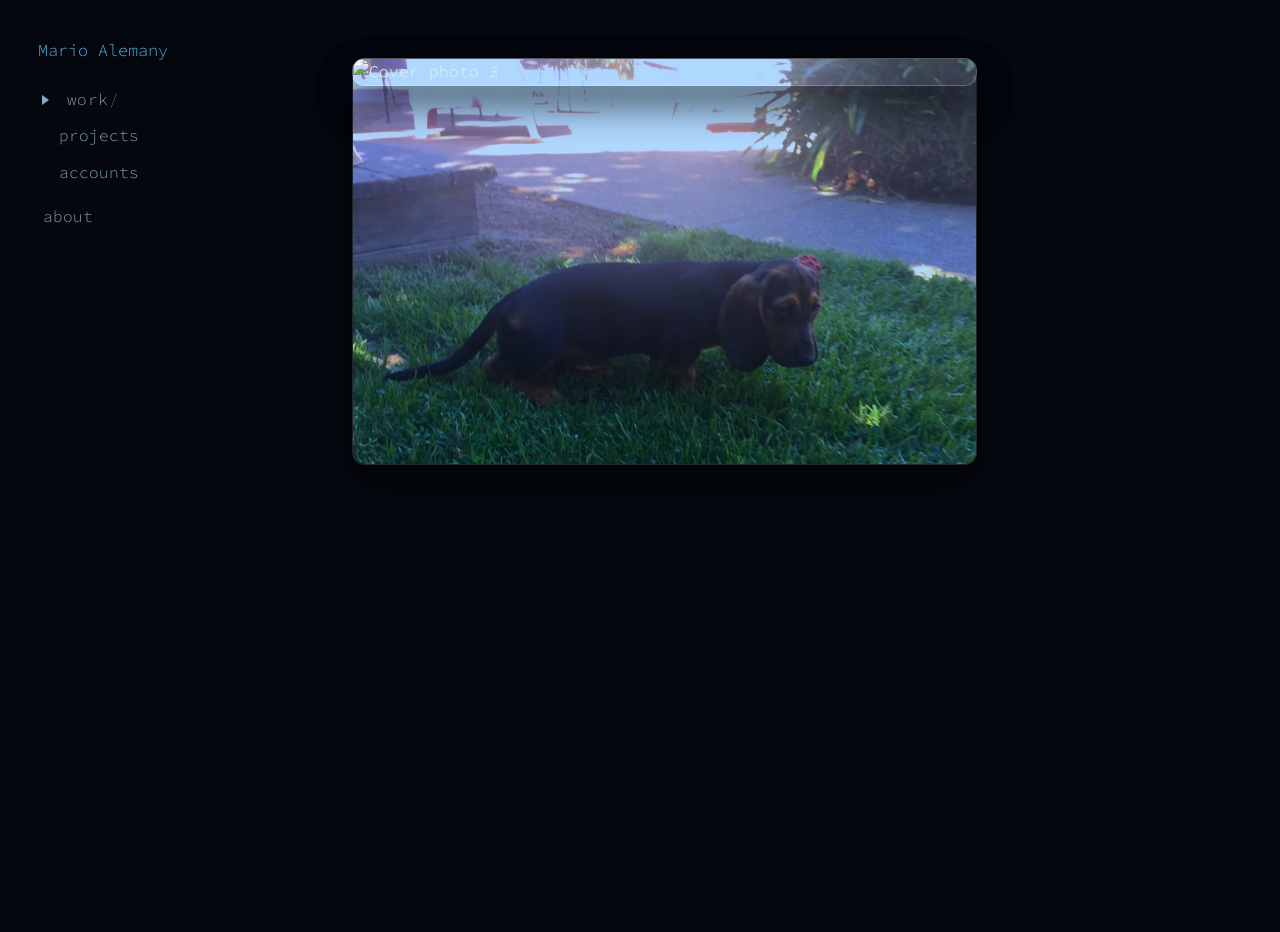
==== index.html @ ad0feb40 "match typography with site2 Made-with: Cursor" ====
<!doctype html>
<html lang="en">
  <head>
    <meta charset="UTF-8" />
    <meta name="viewport" content="width=device-width, initial-scale=1.0" />
    <title>portfolio</title>
    <link rel="preconnect" href="https://fonts.googleapis.com" />
    <link rel="preconnect" href="https://fonts.gstatic.com" crossorigin />
    <link
      href="https://fonts.googleapis.com/css2?family=Source+Code+Pro:wght@300;400&display=swap"
      rel="stylesheet"
    />
    <link rel="stylesheet" href="styles.css" />
  </head>
  <body>
    <main class="app-layout">
      <aside class="sidebar">
        <div class="brand-block">
          <button class="brand-home" id="home-trigger" type="button">Mario Alemany</button>
        </div>
        <nav class="tree-nav" aria-label="Site sections">
          <ul class="tree-root">
            <li class="tree-item">
              <div class="tree-row">
                <button class="tree-toggle tree-folder-toggle" aria-expanded="false" aria-controls="work-group">
                  <span class="arrow" aria-hidden="true"></span>
                  <span class="tree-folder-label"
                    ><span class="folder-name">work</span><span class="folder-slash">/</span></span>
                </button>
              </div>
              <ul class="tree-group" id="work-group">
                <li class="tree-item">
                  <button class="tree-leaf" data-tab="projects" aria-selected="false">projects</button>
                </li>
                <li class="tree-item">
                  <button class="tree-leaf" data-tab="accounts" aria-selected="false">accounts</button>
                </li>
              </ul>
            </li>
            <li class="tree-item">
              <button class="tree-leaf tree-leaf-standalone" data-tab="about" aria-selected="false">about</button>
            </li>
          </ul>
        </nav>
      </aside>

      <section class="content-area">
        <section class="landing active" id="landing">
          <div
            class="landing-stack landing-stack--deck"
            id="cover-deck"
            aria-label="Featured portraits. Click a photo to cycle the stack."
          >
            <img src="img/cover1.jpeg" alt="Cover photo 1" class="stack-photo" data-cover="0" />
            <img src="img/cover2.jpeg" alt="Cover photo 2" class="stack-photo" data-cover="1" />
            <img src="img/cover3.jpeg" alt="Cover photo 3" class="stack-photo" data-cover="2" />
          </div>
        </section>

        <section class="panel" id="projects">
          <div class="section-head">
            <h2>Projects</h2>
            <button class="shuffle-button" id="projects-shuffle" type="button">shuffle</button>
          </div>
          <div id="projects-list" class="projects-grid"></div>
        </section>

        <section class="panel" id="accounts">
          <div class="section-head">
            <h2>Accounts</h2>
          </div>
          <div id="accounts-list" class="accounts-list"></div>
        </section>

        <section class="panel" id="about">
          <h2>About</h2>
          <div id="about-bio" class="about-bio"></div>
        </section>
      </section>
    </main>

    <script src="script.js"></script>
  </body>
</html>
---- styles.css ----
/*
  Theme = edit these only for a new palette. Everything else uses var(...) where possible.
  --bg / --surface     page + panel background
  --line               subtle rules (tree guide tone)
  --text               main body copy
  --muted              secondary / de-emphasized text
  --neon               primary accent (headings, active nav, tags bg)
  --neon-2             hover / brighter accent
  --accent-soft        card titles + bold account names
  --tag-fg             text color on top of --neon (tag pills)
  Tip: pick --neon first, then a lighter --neon-2; keep --tag-fg very dark for contrast.
*/
:root {
  color-scheme: dark;
  --bg: #04070e;
  --surface: #04070e;
  --line: rgba(88, 155, 215, 0.34);
  --text: #d8eaf5;
  --muted: #8ca8c0;
  --neon: #5bb8eb;
  --neon-2: #9fd4f5;
  --accent-soft: #c4ebff;
  --tag-fg: #081220;
}

*,
*::before,
*::after {
  box-sizing: border-box;
}

body {
  margin: 0;
  min-height: 100vh;
  font-family: "Source Code Pro", monospace;
  font-weight: 300;
  font-size: 12pt;
  line-height: 1.6;
  color: var(--text);
  background: var(--bg);
}

.app-layout {
  width: min(1240px, 94vw);
  margin: 2rem auto;
  min-height: calc(100vh - 4rem);
  display: grid;
  grid-template-columns: 250px 1fr;
  gap: 1.2rem;
}

.sidebar {
  background: transparent;
  border: 0;
  padding: 0.4rem 0.6rem 0.4rem 0;
  box-shadow: none;
  position: sticky;
  top: 1.2rem;
  height: fit-content;
}

.brand-block {
  margin-bottom: 1.1rem;
  border: 0;
  border-radius: 0;
  padding: 0;
  background: transparent;
}

.brand-home {
  appearance: none;
  border: 0;
  background: transparent;
  padding: 0;
  margin: 0;
  font-family: "Source Code Pro", monospace;
  font-size: clamp(0.9rem, 1.8vw, 1.05rem);
  font-weight: 300;
  line-height: 1.35;
  color: var(--neon);
  cursor: pointer;
  text-align: left;
}

.brand-home:hover {
  color: var(--neon-2);
}

.tree-root,
.tree-group {
  list-style: none;
  margin: 0;
  padding: 0;
}

.tree-group {
  margin-left: 1rem;
}

.tree-row {
  display: flex;
}

.tree-toggle,
.tree-leaf {
  appearance: none;
  border: 0;
  background: transparent;
  color: var(--muted);
  font: inherit;
  width: 100%;
  padding: 0.34rem 0.2rem;
  text-align: left;
  cursor: pointer;
  border-radius: 6px;
}

.tree-toggle {
  text-transform: uppercase;
  letter-spacing: 0.06em;
}

.tree-folder-toggle {
  text-transform: none;
  letter-spacing: 0.02em;
}

.tree-folder-label {
  font-variant-numeric: tabular-nums;
}

.folder-name {
  color: var(--muted);
}

.folder-slash {
  color: rgba(140, 175, 200, 0.55);
  margin-left: 0.02em;
}

.tree-toggle:hover,
.tree-leaf:hover {
  color: var(--neon-2);
  background: rgba(91, 184, 235, 0.1);
}

.arrow {
  display: inline-block;
  width: 0;
  height: 0;
  border-top: 5px solid transparent;
  border-bottom: 5px solid transparent;
  border-left: 7px solid var(--muted);
  margin-right: 0.5rem;
  transition: transform 0.16s ease;
  transform-origin: 35% 50%;
}

.tree-toggle[aria-expanded="true"] .arrow {
  transform: rotate(90deg);
  border-left-color: var(--neon);
}

.tree-leaf {
  padding-left: 0.3rem;
}

.tree-leaf-standalone {
  margin-top: 0.45rem;
}

.tree-leaf.active {
  color: var(--neon);
  background: rgba(91, 184, 235, 0.14);
}

.content-area {
  border: none;
  background: var(--surface);
  border-radius: 0;
  padding: 1.1rem;
}

.landing,
.panel {
  display: none;
}

.landing.active,
.panel.active {
  display: block;
}

.landing.active {
  display: block;
  padding-top: 0.5rem;
}

/* Cover: stacked “cards”, click to cycle (revert: restore vertical .landing-stack flex layout) */
.landing-stack--deck {
  position: relative;
  width: min(94%, 920px);
  margin: 0 auto;
  min-height: min(64vh, 560px);
}

.landing-stack--deck .stack-photo {
  position: absolute;
  width: 74%;
  max-height: 66vh;
  height: auto;
  object-fit: cover;
  border-radius: 12px;
  border: 1px solid rgba(255, 255, 255, 0.12);
  box-shadow: 0 18px 36px rgba(0, 0, 0, 0.38);
  cursor: pointer;
  transition:
    transform 0.5s cubic-bezier(0.33, 1, 0.68, 1),
    top 0.5s cubic-bezier(0.33, 1, 0.68, 1),
    left 0.5s cubic-bezier(0.33, 1, 0.68, 1),
    box-shadow 0.35s ease,
    filter 0.35s ease;
  will-change: transform;
}

.landing-stack--deck .stack-photo.depth-0 {
  z-index: 1;
  top: 0;
  left: 0;
  transform: rotate(-2deg);
  filter: brightness(0.88);
}

.landing-stack--deck .stack-photo.depth-1 {
  z-index: 2;
  top: 5%;
  left: 5.5%;
  transform: rotate(1deg);
  filter: brightness(0.94);
}

.landing-stack--deck .stack-photo.depth-2 {
  z-index: 3;
  top: 9.5%;
  left: 11%;
  transform: rotate(2.5deg);
  filter: brightness(1);
}

@media (prefers-reduced-motion: reduce) {
  .landing-stack--deck .stack-photo {
    transition: none;
  }
}

.landing-note {
  margin: 0.9rem 0 0;
  color: var(--neon-2);
  font-size: 0.9rem;
  text-transform: uppercase;
  letter-spacing: 0.08em;
}

.panel {
  padding: 0.5rem 0 0;
}

.panel h2 {
  margin-top: 0;
  margin-bottom: 0.35rem;
  font-size: clamp(0.9rem, 1.6vw, 1.05rem);
  font-weight: 300;
  color: var(--neon);
}

.section-head p,
.panel p,
.meta {
  color: var(--muted);
}

.shuffle-button {
  appearance: none;
  border: 1px solid rgba(255, 255, 255, 0.18);
  background: transparent;
  color: var(--muted);
  padding: 0.22rem 0.55rem;
  border-radius: 6px;
  font: inherit;
  cursor: pointer;
}

.shuffle-button:hover {
  color: var(--text);
  border-color: rgba(255, 255, 255, 0.3);
}

.card-grid {
  margin-top: 0.9rem;
  display: grid;
  grid-template-columns: repeat(auto-fit, minmax(220px, 1fr));
  gap: 0.8rem;
}

/* Projects grid */
#projects-list.projects-grid {
  margin-top: 0.9rem;
  display: grid;
  gap: 0.8rem;
  grid-template-columns: repeat(3, minmax(0, 1fr));
}

#projects-list.projects-grid .card {
  min-width: 0;
  overflow-wrap: anywhere;
  word-break: break-word;
  display: flex;
  flex-direction: column;
  height: 100%;
}

#projects-list.projects-grid .card .project-link {
  margin-top: auto;
  padding-top: 0.65rem;
}

@media (max-width: 900px) {
  #projects-list.projects-grid {
    grid-template-columns: repeat(2, minmax(0, 1fr));
  }
}

@media (max-width: 560px) {
  #projects-list.projects-grid {
    grid-template-columns: minmax(0, 1fr);
  }
}

.about-bio p {
  margin: 0 0 0.85rem;
}

.about-bio p:last-child {
  margin-bottom: 0;
}

.accounts-list {
  margin-top: 0.9rem;
}

.account-line {
  margin: 0 0 0.45rem;
  color: var(--text);
}

.account-platform {
  color: var(--accent-soft);
}

.account-arrow {
  color: var(--muted);
  margin: 0 0.4rem;
}

.account-username {
  color: var(--text);
}

.card {
  border: 1px solid rgba(110, 165, 205, 0.34);
  border-radius: 10px;
  padding: 0.9rem;
  background: var(--surface);
}

.card h3 {
  margin: 0 0 0.45rem;
  color: var(--accent-soft);
}

.project-tech {
  margin: 0.35rem 0 0;
  color: var(--muted);
  font-style: italic;
}

.project-link {
  display: inline-block;
  margin-top: 0.55rem;
  align-self: flex-start;
  color: var(--neon-2);
  text-decoration: none;
  border-bottom: 1px solid rgba(159, 210, 245, 0.35);
}

.project-link:hover {
  color: var(--text);
}

.tag {
  display: inline-block;
  margin-top: 0.7rem;
  border-radius: 999px;
  padding: 0.28rem 0.55rem;
  font-size: 0.76rem;
  color: var(--tag-fg);
  background: var(--neon);
}

@media (max-width: 930px) {
  .app-layout {
    grid-template-columns: 1fr;
  }

  .sidebar {
    position: static;
  }

  .sidebar {
    padding: 0;
  }

  .tree-group {
    margin-left: 0.8rem;
  }
}

@media (max-width: 640px) {
  .app-layout {
    width: 95vw;
    margin: 1rem auto;
  }

  .landing-stack--deck {
    width: 100%;
    min-height: 52vh;
  }

  .landing-stack--deck .stack-photo {
    width: 88%;
    max-height: 40vh;
  }

  .landing-stack--deck .stack-photo.depth-1 {
    top: 3.5%;
    left: 4%;
  }

  .landing-stack--deck .stack-photo.depth-2 {
    top: 7%;
    left: 8.5%;
  }
}
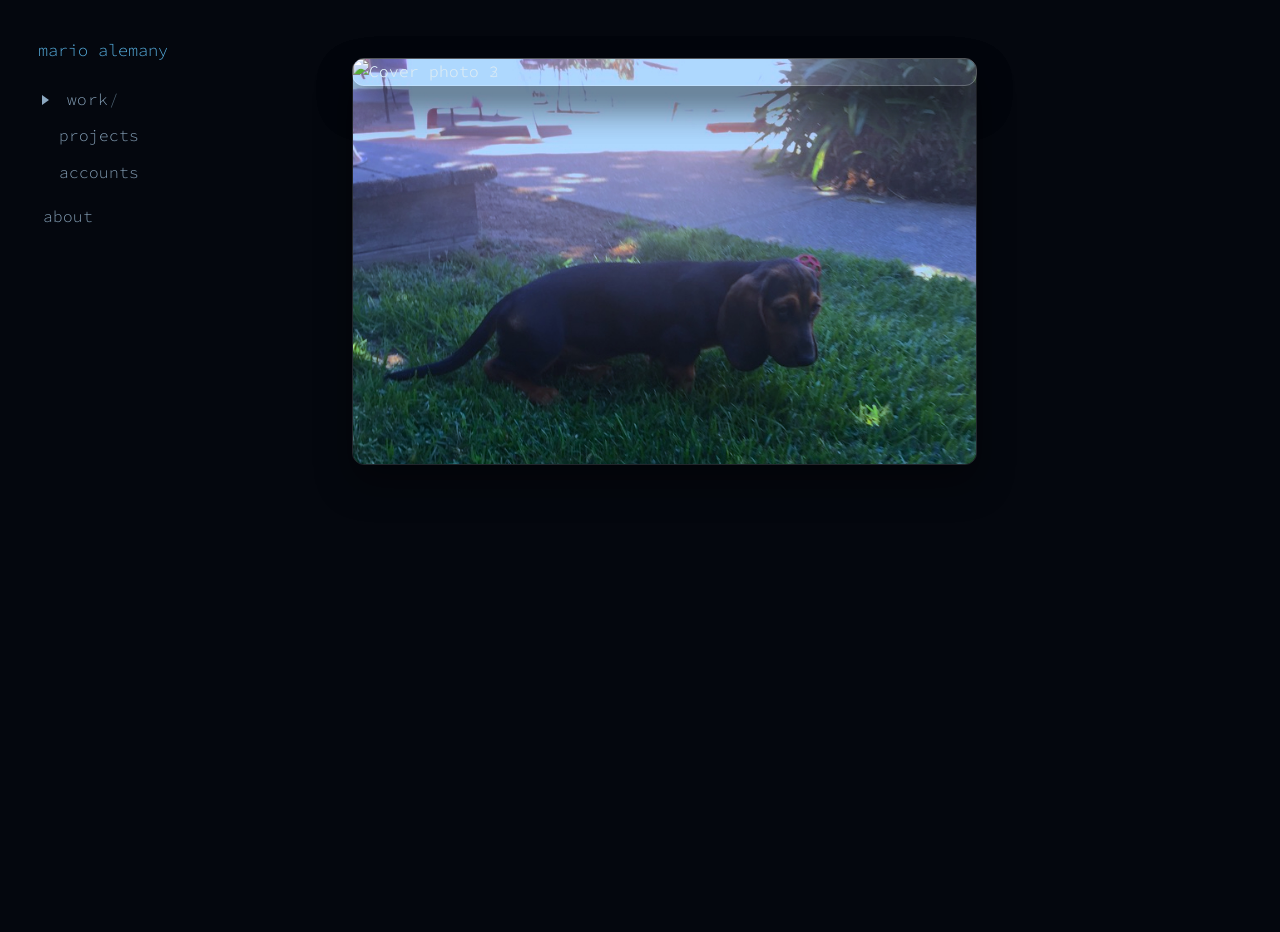
==== commit 99d96773: "lcn" ====
--- a/index.html
+++ b/index.html
@@ -16,7 +16,7 @@
     <main class="app-layout">
       <aside class="sidebar">
         <div class="brand-block">
-          <button class="brand-home" id="home-trigger" type="button">Mario Alemany</button>
+          <button class="brand-home" id="home-trigger" type="button">mario alemany</button>
         </div>
         <nav class="tree-nav" aria-label="Site sections">
           <ul class="tree-root">
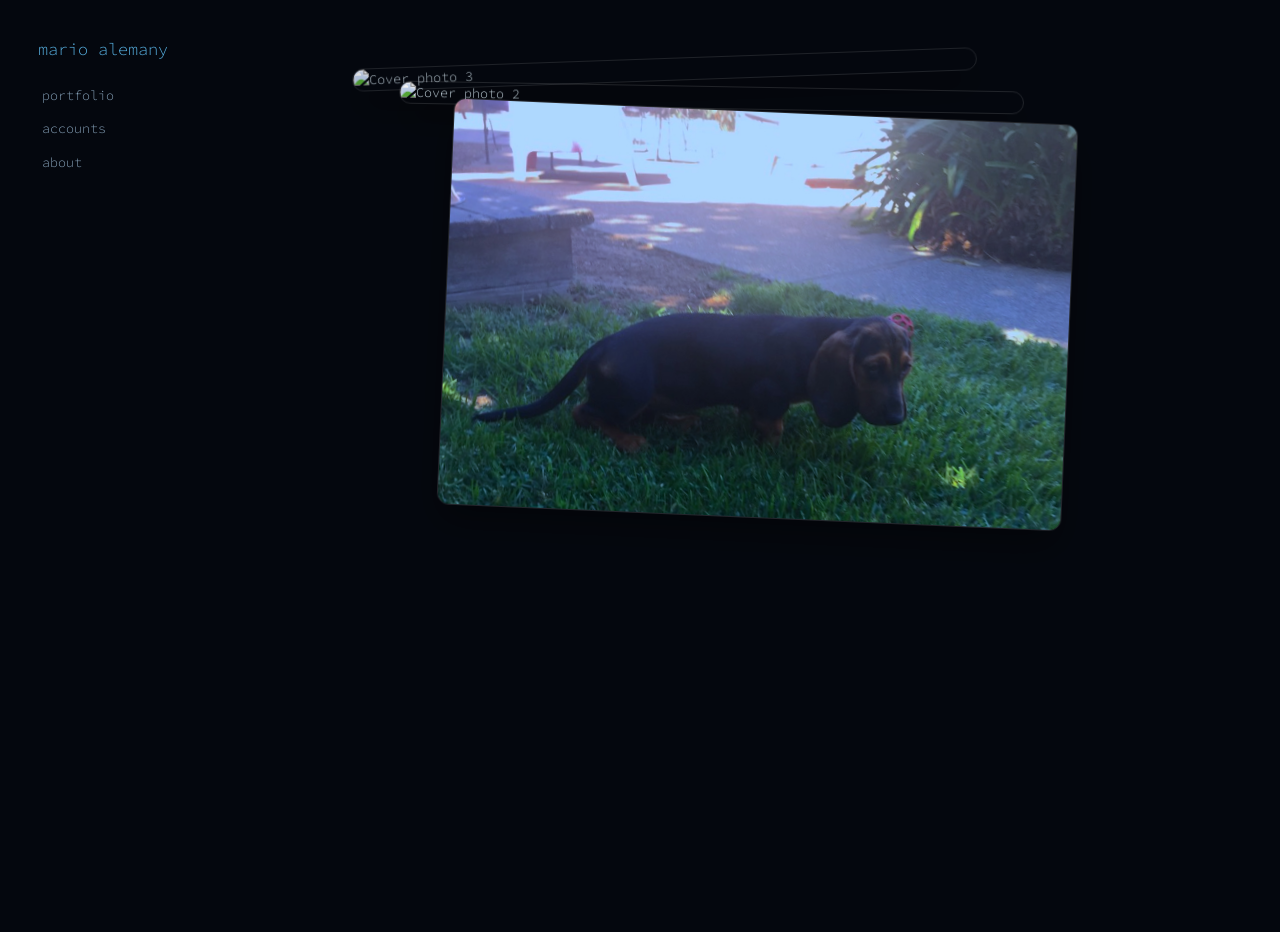
==== commit 5812755d: "style changes" ====
--- a/index.html
+++ b/index.html
@@ -3,7 +3,7 @@
   <head>
     <meta charset="UTF-8" />
     <meta name="viewport" content="width=device-width, initial-scale=1.0" />
-    <title>portfolio</title>
+    <title>mariolralemany</title>
     <link rel="preconnect" href="https://fonts.googleapis.com" />
     <link rel="preconnect" href="https://fonts.gstatic.com" crossorigin />
     <link
@@ -21,24 +21,13 @@
         <nav class="tree-nav" aria-label="Site sections">
           <ul class="tree-root">
             <li class="tree-item">
-              <div class="tree-row">
-                <button class="tree-toggle tree-folder-toggle" aria-expanded="false" aria-controls="work-group">
-                  <span class="arrow" aria-hidden="true"></span>
-                  <span class="tree-folder-label"
-                    ><span class="folder-name">work</span><span class="folder-slash">/</span></span>
-                </button>
-              </div>
-              <ul class="tree-group" id="work-group">
-                <li class="tree-item">
-                  <button class="tree-leaf" data-tab="projects" aria-selected="false">projects</button>
-                </li>
-                <li class="tree-item">
-                  <button class="tree-leaf" data-tab="accounts" aria-selected="false">accounts</button>
-                </li>
-              </ul>
+              <button class="tree-leaf" data-tab="portfolio" aria-selected="false" type="button">portfolio</button>
             </li>
             <li class="tree-item">
-              <button class="tree-leaf tree-leaf-standalone" data-tab="about" aria-selected="false">about</button>
+              <button class="tree-leaf" data-tab="accounts" aria-selected="false" type="button">accounts</button>
+            </li>
+            <li class="tree-item">
+              <button class="tree-leaf" data-tab="about" aria-selected="false" type="button">about</button>
             </li>
           </ul>
         </nav>
@@ -57,12 +46,12 @@
           </div>
         </section>
 
-        <section class="panel" id="projects">
+        <section class="panel" id="portfolio">
           <div class="section-head">
-            <h2>Projects</h2>
-            <button class="shuffle-button" id="projects-shuffle" type="button">shuffle</button>
+            <h2></h2>
+            <button class="shuffle-button" id="portfolio-shuffle" type="button">shuffle</button>
           </div>
-          <div id="projects-list" class="projects-grid"></div>
+          <div id="portfolio-list" class="projects-grid"></div>
         </section>
 
         <section class="panel" id="accounts">
--- a/styles.css
+++ b/styles.css
@@ -34,7 +34,7 @@
   min-height: 100vh;
   font-family: "Source Code Pro", monospace;
   font-weight: 300;
-  font-size: 12pt;
+  font-size: 10pt;
   line-height: 1.6;
   color: var(--text);
   background: var(--bg);
@@ -86,22 +86,16 @@
   color: var(--neon-2);
 }
 
-.tree-root,
-.tree-group {
+.tree-root {
   list-style: none;
   margin: 0;
   padding: 0;
 }
 
-.tree-group {
-  margin-left: 1rem;
-}
-
-.tree-row {
-  display: flex;
-}
-
-.tree-toggle,
+.tree-item + .tree-item {
+  margin-top: 0.08rem;
+}
+
 .tree-leaf {
   appearance: none;
   border: 0;
@@ -115,58 +109,9 @@
   border-radius: 6px;
 }
 
-.tree-toggle {
-  text-transform: uppercase;
-  letter-spacing: 0.06em;
-}
-
-.tree-folder-toggle {
-  text-transform: none;
-  letter-spacing: 0.02em;
-}
-
-.tree-folder-label {
-  font-variant-numeric: tabular-nums;
-}
-
-.folder-name {
-  color: var(--muted);
-}
-
-.folder-slash {
-  color: rgba(140, 175, 200, 0.55);
-  margin-left: 0.02em;
-}
-
-.tree-toggle:hover,
 .tree-leaf:hover {
   color: var(--neon-2);
   background: rgba(91, 184, 235, 0.1);
-}
-
-.arrow {
-  display: inline-block;
-  width: 0;
-  height: 0;
-  border-top: 5px solid transparent;
-  border-bottom: 5px solid transparent;
-  border-left: 7px solid var(--muted);
-  margin-right: 0.5rem;
-  transition: transform 0.16s ease;
-  transform-origin: 35% 50%;
-}
-
-.tree-toggle[aria-expanded="true"] .arrow {
-  transform: rotate(90deg);
-  border-left-color: var(--neon);
-}
-
-.tree-leaf {
-  padding-left: 0.3rem;
-}
-
-.tree-leaf-standalone {
-  margin-top: 0.45rem;
 }
 
 .tree-leaf.active {
@@ -303,14 +248,14 @@
 }
 
 /* Projects grid */
-#projects-list.projects-grid {
+#portfolio-list.projects-grid {
   margin-top: 0.9rem;
   display: grid;
   gap: 0.8rem;
   grid-template-columns: repeat(3, minmax(0, 1fr));
 }
 
-#projects-list.projects-grid .card {
+#portfolio-list.projects-grid .card {
   min-width: 0;
   overflow-wrap: anywhere;
   word-break: break-word;
@@ -319,19 +264,19 @@
   height: 100%;
 }
 
-#projects-list.projects-grid .card .project-link {
+#portfolio-list.projects-grid .card .project-link {
   margin-top: auto;
   padding-top: 0.65rem;
 }
 
 @media (max-width: 900px) {
-  #projects-list.projects-grid {
+  #portfolio-list.projects-grid {
     grid-template-columns: repeat(2, minmax(0, 1fr));
   }
 }
 
 @media (max-width: 560px) {
-  #projects-list.projects-grid {
+  #portfolio-list.projects-grid {
     grid-template-columns: minmax(0, 1fr);
   }
 }
@@ -414,14 +359,7 @@
 
   .sidebar {
     position: static;
-  }
-
-  .sidebar {
     padding: 0;
-  }
-
-  .tree-group {
-    margin-left: 0.8rem;
   }
 }
 
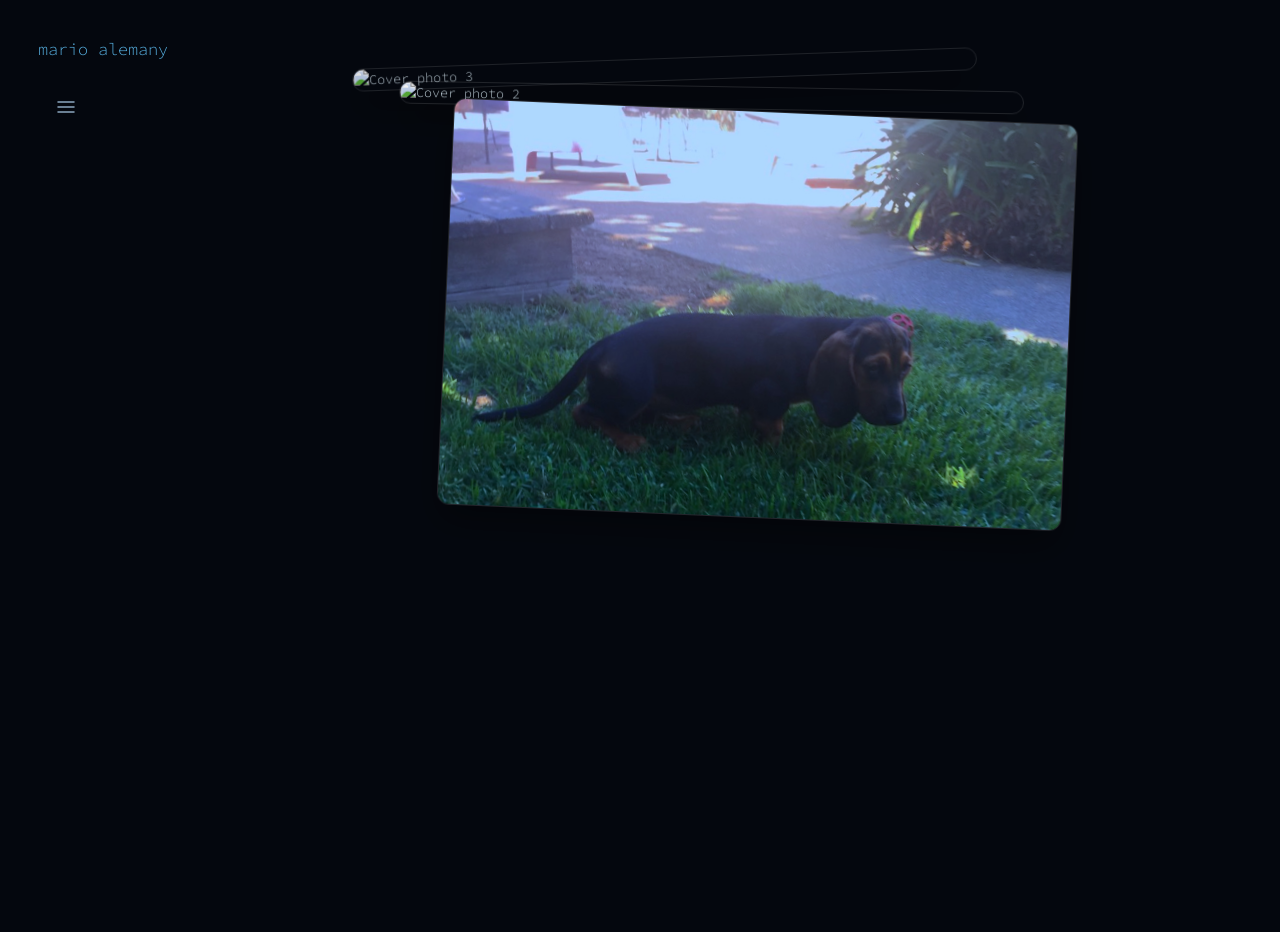
==== commit ff85e2f9: "lots of changes to style" ====
--- a/index.html
+++ b/index.html
@@ -18,18 +18,77 @@
         <div class="brand-block">
           <button class="brand-home" id="home-trigger" type="button">mario alemany</button>
         </div>
-        <nav class="tree-nav" aria-label="Site sections">
-          <ul class="tree-root">
-            <li class="tree-item">
-              <button class="tree-leaf" data-tab="portfolio" aria-selected="false" type="button">portfolio</button>
-            </li>
-            <li class="tree-item">
-              <button class="tree-leaf" data-tab="accounts" aria-selected="false" type="button">accounts</button>
-            </li>
-            <li class="tree-item">
-              <button class="tree-leaf" data-tab="about" aria-selected="false" type="button">about</button>
-            </li>
-          </ul>
+        <nav class="fluid-nav" aria-label="Site sections">
+          <div class="fluid-menu" id="fluid-menu" data-expanded="false">
+            <button
+              class="fluid-menu-button fluid-menu-toggle"
+              id="fluid-menu-toggle"
+              type="button"
+              aria-label="Toggle navigation"
+              aria-expanded="false"
+              aria-controls="fluid-menu-items"
+            >
+              <span class="fluid-icon fluid-icon-menu" aria-hidden="true">
+                <svg viewBox="0 0 24 24">
+                  <path d="M4 7h16" />
+                  <path d="M4 12h16" />
+                  <path d="M4 17h16" />
+                </svg>
+              </span>
+              <span class="fluid-icon fluid-icon-close" aria-hidden="true">
+                <svg viewBox="0 0 24 24">
+                  <path d="M6 6l12 12" />
+                  <path d="M18 6L6 18" />
+                </svg>
+              </span>
+            </button>
+
+            <div class="fluid-menu-items" id="fluid-menu-items">
+              <button
+                class="fluid-menu-button fluid-menu-item tree-leaf"
+                data-tab="portfolio"
+                aria-selected="false"
+                type="button"
+                aria-label="Portfolio"
+              >
+                <span class="fluid-icon" aria-hidden="true">
+                  <svg viewBox="0 0 24 24">
+                    <path d="M4 7.5h16v11H4z" />
+                    <path d="M9 7.5V5.5h6v2" />
+                    <path d="M4 12h16" />
+                  </svg>
+                </span>
+              </button>
+              <button
+                class="fluid-menu-button fluid-menu-item tree-leaf"
+                data-tab="accounts"
+                aria-selected="false"
+                type="button"
+                aria-label="Accounts"
+              >
+                <span class="fluid-icon" aria-hidden="true">
+                  <svg viewBox="0 0 24 24">
+                    <path d="M4 6h16v12H4z" />
+                    <path d="M4 8l8 6 8-6" />
+                  </svg>
+                </span>
+              </button>
+              <button
+                class="fluid-menu-button fluid-menu-item tree-leaf"
+                data-tab="about"
+                aria-selected="false"
+                type="button"
+                aria-label="About"
+              >
+                <span class="fluid-icon" aria-hidden="true">
+                  <svg viewBox="0 0 24 24">
+                    <path d="M12 12a4 4 0 1 0 0-8 4 4 0 0 0 0 8z" />
+                    <path d="M4.5 20a7.5 7.5 0 0 1 15 0" />
+                  </svg>
+                </span>
+              </button>
+            </div>
+          </div>
         </nav>
       </aside>
 
@@ -49,7 +108,9 @@
         <section class="panel" id="portfolio">
           <div class="section-head">
             <h2></h2>
-            <button class="shuffle-button" id="portfolio-shuffle" type="button">shuffle</button>
+            <button class="shuffle-button shiny-cta" id="portfolio-shuffle" type="button">
+              <span>shuffle</span>
+            </button>
           </div>
           <div id="portfolio-list" class="projects-grid"></div>
         </section>
--- a/styles.css
+++ b/styles.css
@@ -29,6 +29,30 @@
   box-sizing: border-box;
 }
 
+@property --gradient-angle {
+  syntax: "<angle>";
+  initial-value: 0deg;
+  inherits: false;
+}
+
+@property --gradient-angle-offset {
+  syntax: "<angle>";
+  initial-value: 0deg;
+  inherits: false;
+}
+
+@property --gradient-percent {
+  syntax: "<percentage>";
+  initial-value: 5%;
+  inherits: false;
+}
+
+@property --gradient-shine {
+  syntax: "<color>";
+  initial-value: white;
+  inherits: false;
+}
+
 body {
   margin: 0;
   min-height: 100vh;
@@ -86,37 +110,177 @@
   color: var(--neon-2);
 }
 
-.tree-root {
-  list-style: none;
-  margin: 0;
-  padding: 0;
-}
-
-.tree-item + .tree-item {
-  margin-top: 0.08rem;
-}
-
-.tree-leaf {
+.fluid-nav {
+  min-height: 260px;
+}
+
+.fluid-menu {
+  --menu-size: 56px;
+  --menu-step: 58px;
+  position: relative;
+  width: var(--menu-size);
+}
+
+.fluid-menu-button {
+  --trace-angle: 0deg;
   appearance: none;
   border: 0;
+  position: relative;
+  overflow: hidden;
+  isolation: isolate;
+  width: var(--menu-size);
+  height: var(--menu-size);
+  display: grid;
+  place-items: center;
+  color: var(--muted);
   background: transparent;
-  color: var(--muted);
-  font: inherit;
-  width: 100%;
-  padding: 0.34rem 0.2rem;
-  text-align: left;
+  border-radius: 999px;
   cursor: pointer;
-  border-radius: 6px;
-}
-
-.tree-leaf:hover {
+  box-shadow: none;
+  transition:
+    color 0.2s ease-out,
+    background 0.2s ease-out,
+    transform 0.2s ease-out;
+}
+
+.fluid-menu-button:hover {
+  color: var(--accent-soft);
+  background: transparent;
+  transform: scale(1.04);
+}
+
+.fluid-menu-button.active {
   color: var(--neon-2);
-  background: rgba(91, 184, 235, 0.1);
-}
-
-.tree-leaf.active {
-  color: var(--neon);
-  background: rgba(91, 184, 235, 0.14);
+  background: transparent;
+}
+
+.fluid-menu-button::before {
+  content: "";
+  position: absolute;
+  inset: 0;
+  z-index: 0;
+  padding: 1px;
+  border-radius: inherit;
+  pointer-events: none;
+  opacity: 0;
+  background: conic-gradient(
+    from var(--trace-angle),
+    transparent 0deg,
+    transparent 267deg,
+    rgba(196, 235, 255, 0.15) 305deg,
+    var(--accent-soft) 334deg,
+    transparent 360deg
+  );
+  mask:
+    linear-gradient(#000 0 0) content-box,
+    linear-gradient(#000 0 0);
+  mask-composite: exclude;
+}
+
+.fluid-menu-button:hover::before {
+  opacity: 1;
+}
+
+.fluid-icon {
+  position: relative;
+  z-index: 1;
+  width: 24px;
+  height: 24px;
+  display: block;
+}
+
+.fluid-icon svg {
+  width: 24px;
+  height: 24px;
+  display: block;
+  fill: none;
+  stroke: currentColor;
+  stroke-width: 1.5;
+  stroke-linecap: round;
+  stroke-linejoin: round;
+  transition: stroke-width 0.18s ease-out;
+}
+
+.fluid-menu-button:hover .fluid-icon svg,
+.fluid-menu-button.active .fluid-icon svg {
+  stroke-width: 2.15;
+}
+
+.fluid-menu-toggle {
+  position: relative;
+  z-index: 50;
+}
+
+.fluid-menu-toggle .fluid-icon {
+  position: absolute;
+  inset: 50% auto auto 50%;
+  transform: translate(-50%, -50%);
+  transition:
+    opacity 0.28s ease-out,
+    transform 0.28s ease-out;
+}
+
+.fluid-icon-close {
+  opacity: 0;
+  transform: translate(-50%, -50%) scale(0) rotate(-180deg);
+}
+
+.fluid-menu[data-expanded="true"] .fluid-icon-menu {
+  opacity: 0;
+  transform: translate(-50%, -50%) scale(0) rotate(180deg);
+}
+
+.fluid-menu[data-expanded="true"] .fluid-icon-close {
+  opacity: 1;
+  transform: translate(-50%, -50%) scale(1) rotate(0deg);
+}
+
+.fluid-menu-items {
+  position: absolute;
+  inset: 0 auto auto 0;
+}
+
+.fluid-menu-item {
+  position: absolute;
+  top: 0;
+  left: 0;
+  opacity: 0;
+  transform: translateY(0) scale(0.92);
+  pointer-events: none;
+  transition:
+    opacity 0.26s ease-out,
+    transform 0.3s cubic-bezier(0.4, 0, 0.2, 1);
+  will-change: transform;
+}
+
+.fluid-menu-item:nth-child(1) {
+  z-index: 43;
+}
+
+.fluid-menu-item:nth-child(2) {
+  z-index: 42;
+}
+
+.fluid-menu-item:nth-child(3) {
+  z-index: 41;
+}
+
+.fluid-menu[data-expanded="true"] .fluid-menu-item {
+  opacity: 1;
+  pointer-events: auto;
+  transform: translateY(calc((var(--item-index) + 1) * var(--menu-step))) scale(1);
+}
+
+.fluid-menu-item:nth-child(1) {
+  --item-index: 0;
+}
+
+.fluid-menu-item:nth-child(2) {
+  --item-index: 1;
+}
+
+.fluid-menu-item:nth-child(3) {
+  --item-index: 2;
 }
 
 .content-area {
@@ -225,19 +389,119 @@
 }
 
 .shuffle-button {
+  --shiny-cta-bg: #04070e;
+  --shiny-cta-bg-subtle: rgba(91, 184, 235, 0.18);
+  --shiny-cta-fg: var(--accent-soft);
+  --shiny-cta-highlight: var(--neon);
+  --shiny-cta-highlight-subtle: var(--neon-2);
+  --animation: gradient-angle linear infinite;
+  --duration: 3s;
+  --shadow-size: 2px;
+  --transition: 800ms cubic-bezier(0.25, 1, 0.5, 1);
+  isolation: isolate;
+  position: relative;
+  overflow: hidden;
   appearance: none;
-  border: 1px solid rgba(255, 255, 255, 0.18);
-  background: transparent;
-  color: var(--muted);
-  padding: 0.22rem 0.55rem;
-  border-radius: 6px;
+  outline-offset: 4px;
+  padding: 0.42rem 0.92rem;
   font: inherit;
+  line-height: 1.2;
+  border: 1px solid rgba(159, 212, 245, 0.35);
+  border-radius: 999px;
+  color: var(--shiny-cta-fg);
+  background: linear-gradient(var(--shiny-cta-bg), var(--shiny-cta-bg)) padding-box;
+  box-shadow: inset 0 0 0 1px var(--shiny-cta-bg-subtle);
   cursor: pointer;
-}
-
-.shuffle-button:hover {
+  transition: var(--transition);
+  transition-property: --gradient-angle-offset, --gradient-percent, --gradient-shine, color;
+}
+
+.shuffle-button::before,
+.shuffle-button::after,
+.shuffle-button span::before {
+  content: "";
+  pointer-events: none;
+  position: absolute;
+  inset-inline-start: 50%;
+  inset-block-start: 50%;
+  translate: -50% -50%;
+  z-index: -1;
+}
+
+.shuffle-button:active {
+  translate: 0 1px;
+}
+
+.shuffle-button::before {
+  --size: calc(100% - var(--shadow-size) * 3);
+  --position: 2px;
+  --space: calc(var(--position) * 2);
+  width: var(--size);
+  height: var(--size);
+  border-radius: inherit;
+  background: radial-gradient(
+    circle at var(--position) var(--position),
+    rgba(255, 255, 255, 0.9) calc(var(--position) / 4),
+    transparent 0
+  ) padding-box;
+  background-size: var(--space) var(--space);
+  background-repeat: space;
+  mask-image: conic-gradient(
+    from calc(var(--gradient-angle) + 45deg),
+    black,
+    transparent 10% 90%,
+    black
+  );
+  opacity: 0.34;
+}
+
+.shuffle-button::after {
+  --animation: shimmer linear infinite;
+  width: 100%;
+  aspect-ratio: 1;
+  background: linear-gradient(-50deg, transparent, var(--shiny-cta-highlight), transparent);
+  mask-image: radial-gradient(circle at bottom, transparent 42%, black);
+  opacity: 0;
+  transition: opacity var(--transition);
+  display: none;
+}
+
+.shuffle-button span {
+  position: relative;
+  z-index: 1;
+}
+
+.shuffle-button span::before {
+  --size: calc(100% + 1rem);
+  width: var(--size);
+  height: var(--size);
+  box-shadow: inset 0 -1ex 2rem 4px var(--shiny-cta-highlight);
+  opacity: 0;
+  transition: opacity var(--transition);
+  animation: calc(var(--duration) * 1.5) breathe linear infinite;
+}
+
+.shuffle-button::before,
+.shuffle-button::after {
+  animation:
+    var(--animation) var(--duration),
+    var(--animation) calc(var(--duration) / 0.4) reverse paused;
+  animation-composition: add;
+}
+
+.shuffle-button:is(:hover, :focus-visible) {
   color: var(--text);
-  border-color: rgba(255, 255, 255, 0.3);
+  transform: scale(1.05);
+}
+
+.shuffle-button:is(:hover, :focus-visible),
+.shuffle-button:is(:hover, :focus-visible)::before,
+.shuffle-button:is(:hover, :focus-visible)::after {
+  animation-play-state: running;
+}
+
+.shuffle-button:is(:hover, :focus-visible) span::before {
+  opacity: 0;
 }
 
 .card-grid {
@@ -251,7 +515,7 @@
 #portfolio-list.projects-grid {
   margin-top: 0.9rem;
   display: grid;
-  gap: 0.8rem;
+  gap: 1rem;
   grid-template-columns: repeat(3, minmax(0, 1fr));
 }
 
@@ -318,6 +582,67 @@
   background: var(--surface);
 }
 
+.project-card {
+  --trace-angle: 0deg;
+  position: relative;
+  min-height: 210px;
+  overflow: hidden;
+  isolation: isolate;
+  border-color: rgba(159, 212, 245, 0.28);
+  background: var(--surface);
+  box-shadow:
+    0 14px 38px rgba(0, 0, 0, 0.22),
+    inset 0 1px 0 rgba(255, 255, 255, 0.08);
+  transition:
+    transform 0.18s ease-out,
+    border-color 0.2s ease-out,
+    box-shadow 0.2s ease-out;
+  will-change: transform;
+}
+
+.project-card::before {
+  content: "";
+  position: absolute;
+  inset: 0;
+  z-index: 4;
+  padding: 1px;
+  border-radius: inherit;
+  pointer-events: none;
+  opacity: 0;
+  background: conic-gradient(
+    from var(--trace-angle),
+    transparent 0deg,
+    transparent 267deg,
+    rgba(196, 235, 255, 0.15) 305deg,
+    var(--accent-soft) 334deg,
+    transparent 360deg
+  );
+  mask:
+    linear-gradient(#000 0 0) content-box,
+    linear-gradient(#000 0 0);
+  mask-composite: exclude;
+}
+
+.project-card:hover {
+  border-color: rgba(159, 212, 245, 0.18);
+  box-shadow:
+    0 18px 48px rgba(0, 0, 0, 0.32),
+    inset 0 1px 0 rgba(255, 255, 255, 0.13);
+  transform: scale(1.025);
+}
+
+.project-card:hover::before {
+  opacity: 1;
+}
+
+.project-card-content {
+  position: relative;
+  z-index: 2;
+  display: flex;
+  flex: 1;
+  flex-direction: column;
+}
+
 .card h3 {
   margin: 0 0 0.45rem;
   color: var(--accent-soft);
@@ -340,6 +665,11 @@
 
 .project-link:hover {
   color: var(--text);
+}
+
+.project-card .project-link {
+  position: relative;
+  z-index: 3;
 }
 
 .tag {
@@ -389,3 +719,44 @@
     left: 8.5%;
   }
 }
+
+@media (prefers-reduced-motion: reduce) {
+  .project-card {
+    transition: border-color 0.2s ease-out, box-shadow 0.2s ease-out;
+    transform: none !important;
+  }
+
+  .project-card:hover::before {
+    opacity: 0;
+  }
+
+  .shuffle-button,
+  .shuffle-button::before,
+  .shuffle-button::after,
+  .shuffle-button span::before {
+    animation: none;
+  }
+}
+
+@keyframes gradient-angle {
+  to {
+    --gradient-angle: 360deg;
+  }
+}
+
+@keyframes shimmer {
+  to {
+    rotate: 360deg;
+  }
+}
+
+@keyframes breathe {
+  from,
+  to {
+    scale: 1;
+  }
+
+  50% {
+    scale: 1.2;
+  }
+}
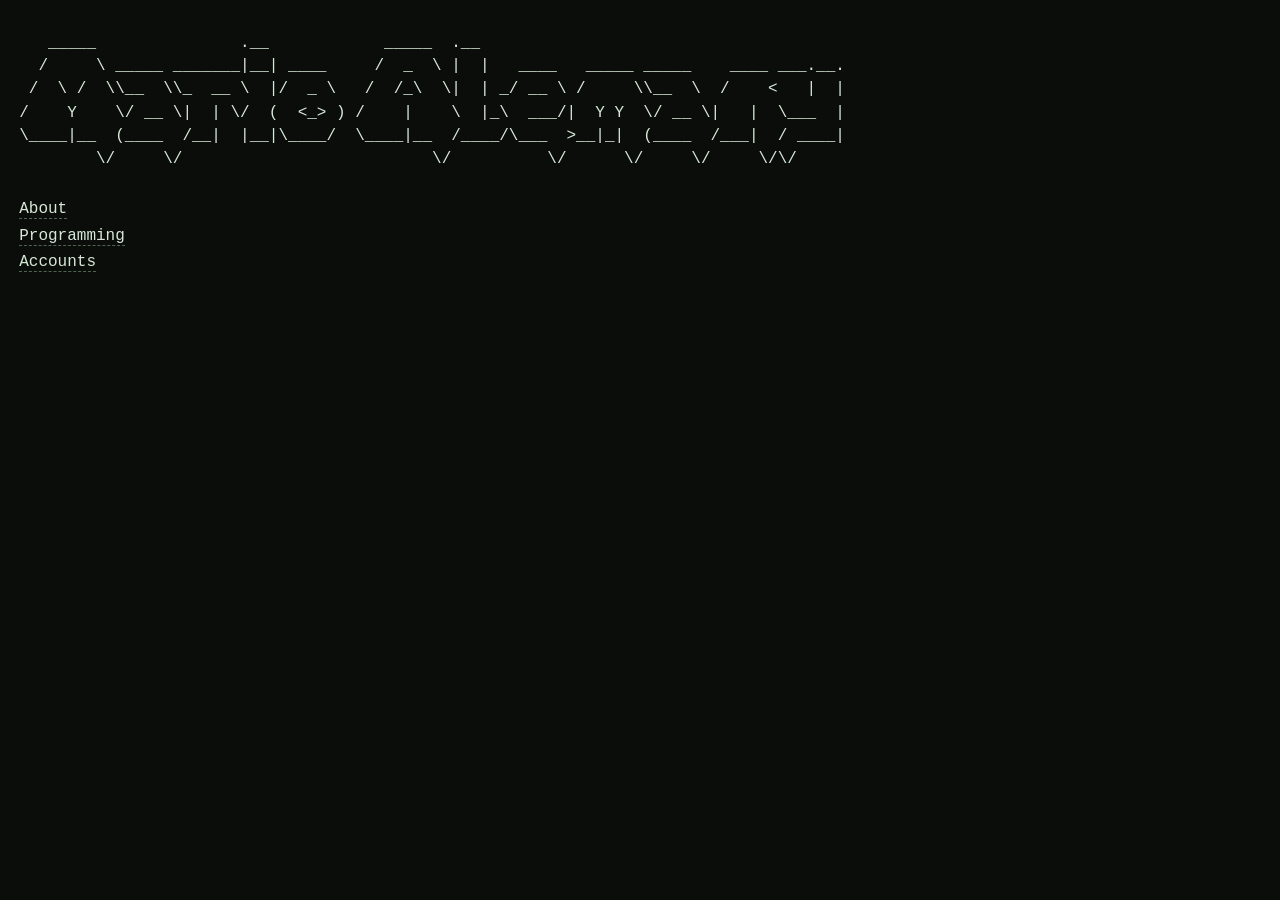
==== commit 549f3ea4: "nonch version" ====
--- a/index.html
+++ b/index.html
@@ -3,132 +3,20 @@
   <head>
     <meta charset="UTF-8" />
     <meta name="viewport" content="width=device-width, initial-scale=1.0" />
-    <title>mariolralemany</title>
-    <link rel="preconnect" href="https://fonts.googleapis.com" />
-    <link rel="preconnect" href="https://fonts.gstatic.com" crossorigin />
-    <link
-      href="https://fonts.googleapis.com/css2?family=Source+Code+Pro:wght@300;400&display=swap"
-      rel="stylesheet"
-    />
+    <title>Mario Alemany</title>
     <link rel="stylesheet" href="styles.css" />
   </head>
   <body>
-    <main class="app-layout">
-      <aside class="sidebar">
-        <div class="brand-block">
-          <button class="brand-home" id="home-trigger" type="button">mario alemany</button>
-        </div>
-        <nav class="fluid-nav" aria-label="Site sections">
-          <div class="fluid-menu" id="fluid-menu" data-expanded="false">
-            <button
-              class="fluid-menu-button fluid-menu-toggle"
-              id="fluid-menu-toggle"
-              type="button"
-              aria-label="Toggle navigation"
-              aria-expanded="false"
-              aria-controls="fluid-menu-items"
-            >
-              <span class="fluid-icon fluid-icon-menu" aria-hidden="true">
-                <svg viewBox="0 0 24 24">
-                  <path d="M4 7h16" />
-                  <path d="M4 12h16" />
-                  <path d="M4 17h16" />
-                </svg>
-              </span>
-              <span class="fluid-icon fluid-icon-close" aria-hidden="true">
-                <svg viewBox="0 0 24 24">
-                  <path d="M6 6l12 12" />
-                  <path d="M18 6L6 18" />
-                </svg>
-              </span>
-            </button>
-
-            <div class="fluid-menu-items" id="fluid-menu-items">
-              <button
-                class="fluid-menu-button fluid-menu-item tree-leaf"
-                data-tab="portfolio"
-                aria-selected="false"
-                type="button"
-                aria-label="Portfolio"
-              >
-                <span class="fluid-icon" aria-hidden="true">
-                  <svg viewBox="0 0 24 24">
-                    <path d="M4 7.5h16v11H4z" />
-                    <path d="M9 7.5V5.5h6v2" />
-                    <path d="M4 12h16" />
-                  </svg>
-                </span>
-              </button>
-              <button
-                class="fluid-menu-button fluid-menu-item tree-leaf"
-                data-tab="accounts"
-                aria-selected="false"
-                type="button"
-                aria-label="Accounts"
-              >
-                <span class="fluid-icon" aria-hidden="true">
-                  <svg viewBox="0 0 24 24">
-                    <path d="M4 6h16v12H4z" />
-                    <path d="M4 8l8 6 8-6" />
-                  </svg>
-                </span>
-              </button>
-              <button
-                class="fluid-menu-button fluid-menu-item tree-leaf"
-                data-tab="about"
-                aria-selected="false"
-                type="button"
-                aria-label="About"
-              >
-                <span class="fluid-icon" aria-hidden="true">
-                  <svg viewBox="0 0 24 24">
-                    <path d="M12 12a4 4 0 1 0 0-8 4 4 0 0 0 0 8z" />
-                    <path d="M4.5 20a7.5 7.5 0 0 1 15 0" />
-                  </svg>
-                </span>
-              </button>
-            </div>
-          </div>
-        </nav>
-      </aside>
-
-      <section class="content-area">
-        <section class="landing active" id="landing">
-          <div
-            class="landing-stack landing-stack--deck"
-            id="cover-deck"
-            aria-label="Featured portraits. Click a photo to cycle the stack."
-          >
-            <img src="img/cover1.jpeg" alt="Cover photo 1" class="stack-photo" data-cover="0" />
-            <img src="img/cover2.jpeg" alt="Cover photo 2" class="stack-photo" data-cover="1" />
-            <img src="img/cover3.jpeg" alt="Cover photo 3" class="stack-photo" data-cover="2" />
-          </div>
-        </section>
-
-        <section class="panel" id="portfolio">
-          <div class="section-head">
-            <h2></h2>
-            <button class="shuffle-button shiny-cta" id="portfolio-shuffle" type="button">
-              <span>shuffle</span>
-            </button>
-          </div>
-          <div id="portfolio-list" class="projects-grid"></div>
-        </section>
-
-        <section class="panel" id="accounts">
-          <div class="section-head">
-            <h2>Accounts</h2>
-          </div>
-          <div id="accounts-list" class="accounts-list"></div>
-        </section>
-
-        <section class="panel" id="about">
-          <h2>About</h2>
-          <div id="about-bio" class="about-bio"></div>
-        </section>
+    <main class="terminal-shell">
+      <pre class="ascii-name" id="ascii-name"></pre>
+      <section class="block">
+        <ul class="file-list">
+          <li><a href="content.html?view=about">About</a></li>
+          <li><a href="content.html?view=programming">Programming</a></li>
+          <li><a href="content.html?view=accounts">Accounts</a></li>
+        </ul>
       </section>
     </main>
-
     <script src="script.js"></script>
   </body>
 </html>
--- a/styles.css
+++ b/styles.css
@@ -1,762 +1,80 @@
-/*
-  Theme = edit these only for a new palette. Everything else uses var(...) where possible.
-  --bg / --surface     page + panel background
-  --line               subtle rules (tree guide tone)
-  --text               main body copy
-  --muted              secondary / de-emphasized text
-  --neon               primary accent (headings, active nav, tags bg)
-  --neon-2             hover / brighter accent
-  --accent-soft        card titles + bold account names
-  --tag-fg             text color on top of --neon (tag pills)
-  Tip: pick --neon first, then a lighter --neon-2; keep --tag-fg very dark for contrast.
-*/
-:root {
-  color-scheme: dark;
-  --bg: #04070e;
-  --surface: #04070e;
-  --line: rgba(88, 155, 215, 0.34);
-  --text: #d8eaf5;
-  --muted: #8ca8c0;
-  --neon: #5bb8eb;
-  --neon-2: #9fd4f5;
-  --accent-soft: #c4ebff;
-  --tag-fg: #081220;
-}
-
-*,
-*::before,
-*::after {
+* {
   box-sizing: border-box;
 }
 
-@property --gradient-angle {
-  syntax: "<angle>";
-  initial-value: 0deg;
-  inherits: false;
-}
-
-@property --gradient-angle-offset {
-  syntax: "<angle>";
-  initial-value: 0deg;
-  inherits: false;
-}
-
-@property --gradient-percent {
-  syntax: "<percentage>";
-  initial-value: 5%;
-  inherits: false;
-}
-
-@property --gradient-shine {
-  syntax: "<color>";
-  initial-value: white;
-  inherits: false;
+html {
+  font-size: 16px;
+  -webkit-text-size-adjust: 100%;
+  text-size-adjust: 100%;
 }
 
 body {
   margin: 0;
-  min-height: 100vh;
-  font-family: "Source Code Pro", monospace;
-  font-weight: 300;
-  font-size: 10pt;
-  line-height: 1.6;
-  color: var(--text);
-  background: var(--bg);
+  padding: 2rem 1.2rem;
+  background: #0a0d0a;
+  color: #d7e8d7;
+  font-family: "Courier New", Courier, monospace;
+  font-size: 1rem;
+  line-height: 1.45;
 }
 
-.app-layout {
-  width: min(1240px, 94vw);
-  margin: 2rem auto;
-  min-height: calc(100vh - 4rem);
-  display: grid;
-  grid-template-columns: 250px 1fr;
-  gap: 1.2rem;
+h1,
+p,
+pre,
+ul,
+li,
+a {
+  margin: 0;
+  font-family: inherit;
+  font-size: 1rem;
+  font-weight: 400;
+  line-height: 1.45;
 }
 
-.sidebar {
-  background: transparent;
-  border: 0;
-  padding: 0.4rem 0.6rem 0.4rem 0;
-  box-shadow: none;
-  position: sticky;
-  top: 1.2rem;
-  height: fit-content;
+.terminal-shell {
+  max-width: 820px;
 }
 
-.brand-block {
-  margin-bottom: 1.1rem;
-  border: 0;
-  border-radius: 0;
-  padding: 0;
-  background: transparent;
+h1 {
+  margin-bottom: 0.8rem;
 }
 
-.brand-home {
-  appearance: none;
-  border: 0;
-  background: transparent;
-  padding: 0;
-  margin: 0;
-  font-family: "Source Code Pro", monospace;
-  font-size: clamp(0.9rem, 1.8vw, 1.05rem);
-  font-weight: 300;
-  line-height: 1.35;
-  color: var(--neon);
-  cursor: pointer;
-  text-align: left;
+.ascii-name {
+  margin: 0 0 0.8rem;
+  white-space: pre;
 }
 
-.brand-home:hover {
-  color: var(--neon-2);
+.block {
+  padding-top: 0.7rem;
 }
 
-.fluid-nav {
-  min-height: 260px;
+pre {
+  white-space: pre-wrap;
 }
 
-.fluid-menu {
-  --menu-size: 56px;
-  --menu-step: 58px;
-  position: relative;
-  width: var(--menu-size);
+.file-list,
+.programming-list {
+  list-style: none;
+  padding: 0;
 }
 
-.fluid-menu-button {
-  --trace-angle: 0deg;
-  appearance: none;
-  border: 0;
-  position: relative;
-  overflow: hidden;
-  isolation: isolate;
-  width: var(--menu-size);
-  height: var(--menu-size);
-  display: grid;
-  place-items: center;
-  color: var(--muted);
-  background: transparent;
-  border-radius: 999px;
-  cursor: pointer;
-  box-shadow: none;
-  transition:
-    color 0.2s ease-out,
-    background 0.2s ease-out,
-    transform 0.2s ease-out;
+.file-list li {
+  margin: 0.2rem 0;
 }
 
-.fluid-menu-button:hover {
-  color: var(--accent-soft);
-  background: transparent;
-  transform: scale(1.04);
+.programming-list li {
+  margin: 0.4rem 0;
 }
 
-.fluid-menu-button.active {
-  color: var(--neon-2);
-  background: transparent;
+a {
+  color: #d7e8d7;
+  text-decoration: none;
+  border-bottom: 1px dashed #4f654f;
 }
 
-.fluid-menu-button::before {
-  content: "";
-  position: absolute;
-  inset: 0;
-  z-index: 0;
-  padding: 1px;
-  border-radius: inherit;
-  pointer-events: none;
-  opacity: 0;
-  background: conic-gradient(
-    from var(--trace-angle),
-    transparent 0deg,
-    transparent 267deg,
-    rgba(196, 235, 255, 0.15) 305deg,
-    var(--accent-soft) 334deg,
-    transparent 360deg
-  );
-  mask:
-    linear-gradient(#000 0 0) content-box,
-    linear-gradient(#000 0 0);
-  mask-composite: exclude;
+a:hover,
+a:focus-visible {
+  color: #d7e8d7;
+  border-bottom-color: #d7e8d7;
+  outline: none;
 }
-
-.fluid-menu-button:hover::before {
-  opacity: 1;
-}
-
-.fluid-icon {
-  position: relative;
-  z-index: 1;
-  width: 24px;
-  height: 24px;
-  display: block;
-}
-
-.fluid-icon svg {
-  width: 24px;
-  height: 24px;
-  display: block;
-  fill: none;
-  stroke: currentColor;
-  stroke-width: 1.5;
-  stroke-linecap: round;
-  stroke-linejoin: round;
-  transition: stroke-width 0.18s ease-out;
-}
-
-.fluid-menu-button:hover .fluid-icon svg,
-.fluid-menu-button.active .fluid-icon svg {
-  stroke-width: 2.15;
-}
-
-.fluid-menu-toggle {
-  position: relative;
-  z-index: 50;
-}
-
-.fluid-menu-toggle .fluid-icon {
-  position: absolute;
-  inset: 50% auto auto 50%;
-  transform: translate(-50%, -50%);
-  transition:
-    opacity 0.28s ease-out,
-    transform 0.28s ease-out;
-}
-
-.fluid-icon-close {
-  opacity: 0;
-  transform: translate(-50%, -50%) scale(0) rotate(-180deg);
-}
-
-.fluid-menu[data-expanded="true"] .fluid-icon-menu {
-  opacity: 0;
-  transform: translate(-50%, -50%) scale(0) rotate(180deg);
-}
-
-.fluid-menu[data-expanded="true"] .fluid-icon-close {
-  opacity: 1;
-  transform: translate(-50%, -50%) scale(1) rotate(0deg);
-}
-
-.fluid-menu-items {
-  position: absolute;
-  inset: 0 auto auto 0;
-}
-
-.fluid-menu-item {
-  position: absolute;
-  top: 0;
-  left: 0;
-  opacity: 0;
-  transform: translateY(0) scale(0.92);
-  pointer-events: none;
-  transition:
-    opacity 0.26s ease-out,
-    transform 0.3s cubic-bezier(0.4, 0, 0.2, 1);
-  will-change: transform;
-}
-
-.fluid-menu-item:nth-child(1) {
-  z-index: 43;
-}
-
-.fluid-menu-item:nth-child(2) {
-  z-index: 42;
-}
-
-.fluid-menu-item:nth-child(3) {
-  z-index: 41;
-}
-
-.fluid-menu[data-expanded="true"] .fluid-menu-item {
-  opacity: 1;
-  pointer-events: auto;
-  transform: translateY(calc((var(--item-index) + 1) * var(--menu-step))) scale(1);
-}
-
-.fluid-menu-item:nth-child(1) {
-  --item-index: 0;
-}
-
-.fluid-menu-item:nth-child(2) {
-  --item-index: 1;
-}
-
-.fluid-menu-item:nth-child(3) {
-  --item-index: 2;
-}
-
-.content-area {
-  border: none;
-  background: var(--surface);
-  border-radius: 0;
-  padding: 1.1rem;
-}
-
-.landing,
-.panel {
-  display: none;
-}
-
-.landing.active,
-.panel.active {
-  display: block;
-}
-
-.landing.active {
-  display: block;
-  padding-top: 0.5rem;
-}
-
-/* Cover: stacked “cards”, click to cycle (revert: restore vertical .landing-stack flex layout) */
-.landing-stack--deck {
-  position: relative;
-  width: min(94%, 920px);
-  margin: 0 auto;
-  min-height: min(64vh, 560px);
-}
-
-.landing-stack--deck .stack-photo {
-  position: absolute;
-  width: 74%;
-  max-height: 66vh;
-  height: auto;
-  object-fit: cover;
-  border-radius: 12px;
-  border: 1px solid rgba(255, 255, 255, 0.12);
-  box-shadow: 0 18px 36px rgba(0, 0, 0, 0.38);
-  cursor: pointer;
-  transition:
-    transform 0.5s cubic-bezier(0.33, 1, 0.68, 1),
-    top 0.5s cubic-bezier(0.33, 1, 0.68, 1),
-    left 0.5s cubic-bezier(0.33, 1, 0.68, 1),
-    box-shadow 0.35s ease,
-    filter 0.35s ease;
-  will-change: transform;
-}
-
-.landing-stack--deck .stack-photo.depth-0 {
-  z-index: 1;
-  top: 0;
-  left: 0;
-  transform: rotate(-2deg);
-  filter: brightness(0.88);
-}
-
-.landing-stack--deck .stack-photo.depth-1 {
-  z-index: 2;
-  top: 5%;
-  left: 5.5%;
-  transform: rotate(1deg);
-  filter: brightness(0.94);
-}
-
-.landing-stack--deck .stack-photo.depth-2 {
-  z-index: 3;
-  top: 9.5%;
-  left: 11%;
-  transform: rotate(2.5deg);
-  filter: brightness(1);
-}
-
-@media (prefers-reduced-motion: reduce) {
-  .landing-stack--deck .stack-photo {
-    transition: none;
-  }
-}
-
-.landing-note {
-  margin: 0.9rem 0 0;
-  color: var(--neon-2);
-  font-size: 0.9rem;
-  text-transform: uppercase;
-  letter-spacing: 0.08em;
-}
-
-.panel {
-  padding: 0.5rem 0 0;
-}
-
-.panel h2 {
-  margin-top: 0;
-  margin-bottom: 0.35rem;
-  font-size: clamp(0.9rem, 1.6vw, 1.05rem);
-  font-weight: 300;
-  color: var(--neon);
-}
-
-.section-head p,
-.panel p,
-.meta {
-  color: var(--muted);
-}
-
-.shuffle-button {
-  --shiny-cta-bg: #04070e;
-  --shiny-cta-bg-subtle: rgba(91, 184, 235, 0.18);
-  --shiny-cta-fg: var(--accent-soft);
-  --shiny-cta-highlight: var(--neon);
-  --shiny-cta-highlight-subtle: var(--neon-2);
-  --animation: gradient-angle linear infinite;
-  --duration: 3s;
-  --shadow-size: 2px;
-  --transition: 800ms cubic-bezier(0.25, 1, 0.5, 1);
-  isolation: isolate;
-  position: relative;
-  overflow: hidden;
-  appearance: none;
-  outline-offset: 4px;
-  padding: 0.42rem 0.92rem;
-  font: inherit;
-  line-height: 1.2;
-  border: 1px solid rgba(159, 212, 245, 0.35);
-  border-radius: 999px;
-  color: var(--shiny-cta-fg);
-  background: linear-gradient(var(--shiny-cta-bg), var(--shiny-cta-bg)) padding-box;
-  box-shadow: inset 0 0 0 1px var(--shiny-cta-bg-subtle);
-  cursor: pointer;
-  transition: var(--transition);
-  transition-property: --gradient-angle-offset, --gradient-percent, --gradient-shine, color;
-}
-
-.shuffle-button::before,
-.shuffle-button::after,
-.shuffle-button span::before {
-  content: "";
-  pointer-events: none;
-  position: absolute;
-  inset-inline-start: 50%;
-  inset-block-start: 50%;
-  translate: -50% -50%;
-  z-index: -1;
-}
-
-.shuffle-button:active {
-  translate: 0 1px;
-}
-
-.shuffle-button::before {
-  --size: calc(100% - var(--shadow-size) * 3);
-  --position: 2px;
-  --space: calc(var(--position) * 2);
-  width: var(--size);
-  height: var(--size);
-  border-radius: inherit;
-  background: radial-gradient(
-    circle at var(--position) var(--position),
-    rgba(255, 255, 255, 0.9) calc(var(--position) / 4),
-    transparent 0
-  ) padding-box;
-  background-size: var(--space) var(--space);
-  background-repeat: space;
-  mask-image: conic-gradient(
-    from calc(var(--gradient-angle) + 45deg),
-    black,
-    transparent 10% 90%,
-    black
-  );
-  opacity: 0.34;
-}
-
-.shuffle-button::after {
-  --animation: shimmer linear infinite;
-  width: 100%;
-  aspect-ratio: 1;
-  background: linear-gradient(-50deg, transparent, var(--shiny-cta-highlight), transparent);
-  mask-image: radial-gradient(circle at bottom, transparent 42%, black);
-  opacity: 0;
-  transition: opacity var(--transition);
-  display: none;
-}
-
-.shuffle-button span {
-  position: relative;
-  z-index: 1;
-}
-
-.shuffle-button span::before {
-  --size: calc(100% + 1rem);
-  width: var(--size);
-  height: var(--size);
-  box-shadow: inset 0 -1ex 2rem 4px var(--shiny-cta-highlight);
-  opacity: 0;
-  transition: opacity var(--transition);
-  animation: calc(var(--duration) * 1.5) breathe linear infinite;
-}
-
-.shuffle-button::before,
-.shuffle-button::after {
-  animation:
-    var(--animation) var(--duration),
-    var(--animation) calc(var(--duration) / 0.4) reverse paused;
-  animation-composition: add;
-}
-
-.shuffle-button:is(:hover, :focus-visible) {
-  color: var(--text);
-  transform: scale(1.05);
-}
-
-.shuffle-button:is(:hover, :focus-visible),
-.shuffle-button:is(:hover, :focus-visible)::before,
-.shuffle-button:is(:hover, :focus-visible)::after {
-  animation-play-state: running;
-}
-
-.shuffle-button:is(:hover, :focus-visible) span::before {
-  opacity: 0;
-}
-
-.card-grid {
-  margin-top: 0.9rem;
-  display: grid;
-  grid-template-columns: repeat(auto-fit, minmax(220px, 1fr));
-  gap: 0.8rem;
-}
-
-/* Projects grid */
-#portfolio-list.projects-grid {
-  margin-top: 0.9rem;
-  display: grid;
-  gap: 1rem;
-  grid-template-columns: repeat(3, minmax(0, 1fr));
-}
-
-#portfolio-list.projects-grid .card {
-  min-width: 0;
-  overflow-wrap: anywhere;
-  word-break: break-word;
-  display: flex;
-  flex-direction: column;
-  height: 100%;
-}
-
-#portfolio-list.projects-grid .card .project-link {
-  margin-top: auto;
-  padding-top: 0.65rem;
-}
-
-@media (max-width: 900px) {
-  #portfolio-list.projects-grid {
-    grid-template-columns: repeat(2, minmax(0, 1fr));
-  }
-}
-
-@media (max-width: 560px) {
-  #portfolio-list.projects-grid {
-    grid-template-columns: minmax(0, 1fr);
-  }
-}
-
-.about-bio p {
-  margin: 0 0 0.85rem;
-}
-
-.about-bio p:last-child {
-  margin-bottom: 0;
-}
-
-.accounts-list {
-  margin-top: 0.9rem;
-}
-
-.account-line {
-  margin: 0 0 0.45rem;
-  color: var(--text);
-}
-
-.account-platform {
-  color: var(--accent-soft);
-}
-
-.account-arrow {
-  color: var(--muted);
-  margin: 0 0.4rem;
-}
-
-.account-username {
-  color: var(--text);
-}
-
-.card {
-  border: 1px solid rgba(110, 165, 205, 0.34);
-  border-radius: 10px;
-  padding: 0.9rem;
-  background: var(--surface);
-}
-
-.project-card {
-  --trace-angle: 0deg;
-  position: relative;
-  min-height: 210px;
-  overflow: hidden;
-  isolation: isolate;
-  border-color: rgba(159, 212, 245, 0.28);
-  background: var(--surface);
-  box-shadow:
-    0 14px 38px rgba(0, 0, 0, 0.22),
-    inset 0 1px 0 rgba(255, 255, 255, 0.08);
-  transition:
-    transform 0.18s ease-out,
-    border-color 0.2s ease-out,
-    box-shadow 0.2s ease-out;
-  will-change: transform;
-}
-
-.project-card::before {
-  content: "";
-  position: absolute;
-  inset: 0;
-  z-index: 4;
-  padding: 1px;
-  border-radius: inherit;
-  pointer-events: none;
-  opacity: 0;
-  background: conic-gradient(
-    from var(--trace-angle),
-    transparent 0deg,
-    transparent 267deg,
-    rgba(196, 235, 255, 0.15) 305deg,
-    var(--accent-soft) 334deg,
-    transparent 360deg
-  );
-  mask:
-    linear-gradient(#000 0 0) content-box,
-    linear-gradient(#000 0 0);
-  mask-composite: exclude;
-}
-
-.project-card:hover {
-  border-color: rgba(159, 212, 245, 0.18);
-  box-shadow:
-    0 18px 48px rgba(0, 0, 0, 0.32),
-    inset 0 1px 0 rgba(255, 255, 255, 0.13);
-  transform: scale(1.025);
-}
-
-.project-card:hover::before {
-  opacity: 1;
-}
-
-.project-card-content {
-  position: relative;
-  z-index: 2;
-  display: flex;
-  flex: 1;
-  flex-direction: column;
-}
-
-.card h3 {
-  margin: 0 0 0.45rem;
-  color: var(--accent-soft);
-}
-
-.project-tech {
-  margin: 0.35rem 0 0;
-  color: var(--muted);
-  font-style: italic;
-}
-
-.project-link {
-  display: inline-block;
-  margin-top: 0.55rem;
-  align-self: flex-start;
-  color: var(--neon-2);
-  text-decoration: none;
-  border-bottom: 1px solid rgba(159, 210, 245, 0.35);
-}
-
-.project-link:hover {
-  color: var(--text);
-}
-
-.project-card .project-link {
-  position: relative;
-  z-index: 3;
-}
-
-.tag {
-  display: inline-block;
-  margin-top: 0.7rem;
-  border-radius: 999px;
-  padding: 0.28rem 0.55rem;
-  font-size: 0.76rem;
-  color: var(--tag-fg);
-  background: var(--neon);
-}
-
-@media (max-width: 930px) {
-  .app-layout {
-    grid-template-columns: 1fr;
-  }
-
-  .sidebar {
-    position: static;
-    padding: 0;
-  }
-}
-
-@media (max-width: 640px) {
-  .app-layout {
-    width: 95vw;
-    margin: 1rem auto;
-  }
-
-  .landing-stack--deck {
-    width: 100%;
-    min-height: 52vh;
-  }
-
-  .landing-stack--deck .stack-photo {
-    width: 88%;
-    max-height: 40vh;
-  }
-
-  .landing-stack--deck .stack-photo.depth-1 {
-    top: 3.5%;
-    left: 4%;
-  }
-
-  .landing-stack--deck .stack-photo.depth-2 {
-    top: 7%;
-    left: 8.5%;
-  }
-}
-
-@media (prefers-reduced-motion: reduce) {
-  .project-card {
-    transition: border-color 0.2s ease-out, box-shadow 0.2s ease-out;
-    transform: none !important;
-  }
-
-  .project-card:hover::before {
-    opacity: 0;
-  }
-
-  .shuffle-button,
-  .shuffle-button::before,
-  .shuffle-button::after,
-  .shuffle-button span::before {
-    animation: none;
-  }
-}
-
-@keyframes gradient-angle {
-  to {
-    --gradient-angle: 360deg;
-  }
-}
-
-@keyframes shimmer {
-  to {
-    rotate: 360deg;
-  }
-}
-
-@keyframes breathe {
-  from,
-  to {
-    scale: 1;
-  }
-
-  50% {
-    scale: 1.2;
-  }
-}
